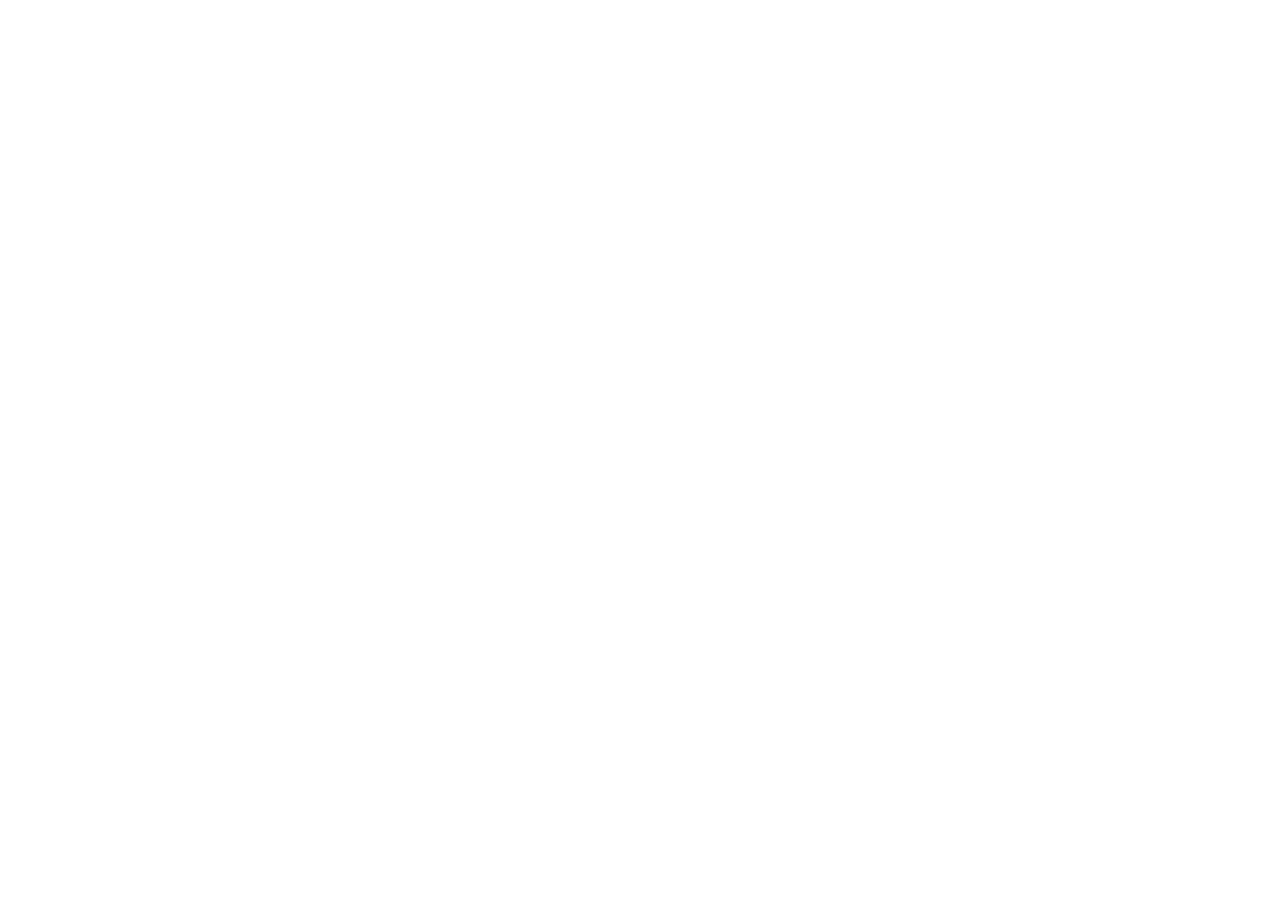
==== index.html @ 35bfcfbe "primer commit" ====
<!DOCTYPE html>
<html lang="en">
<head>
  <meta charset="UTF-8">
  <meta name="viewport" content="width=device-width, initial-scale=1.0">
  <meta http-equiv="X-UA-Compatible" content="ie=edge">
  <link rel="stylesheet" href="./styles.css">
  <title>Document</title>
</head>
<body>

</body>
</html>
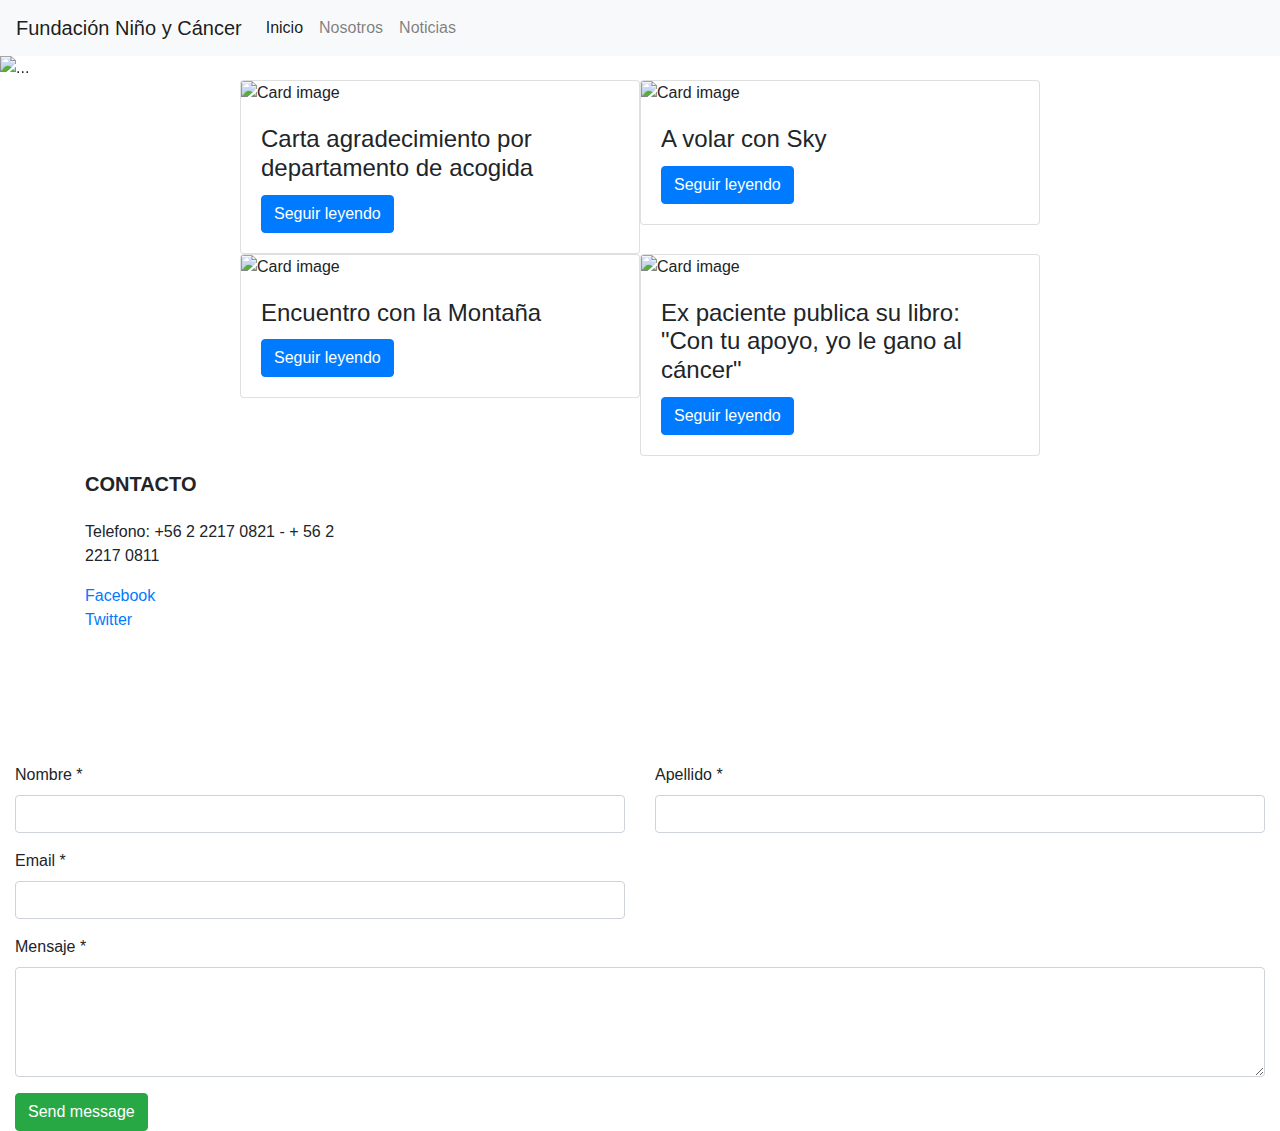
==== commit 504a16e9: "fix rss" ====
--- a/index.html
+++ b/index.html
@@ -4,10 +4,243 @@
   <meta charset="UTF-8">
   <meta name="viewport" content="width=device-width, initial-scale=1.0">
   <meta http-equiv="X-UA-Compatible" content="ie=edge">
+  <link rel="stylesheet" href="https://stackpath.bootstrapcdn.com/bootstrap/4.3.1/css/bootstrap.min.css" integrity="sha384-ggOyR0iXCbMQv3Xipma34MD+dH/1fQ784/j6cY/iJTQUOhcWr7x9JvoRxT2MZw1T" crossorigin="anonymous">
   <link rel="stylesheet" href="./styles.css">
-  <title>Document</title>
+  <title>Fundación Niño y Cáncer</title>
 </head>
 <body>
 
+
+  <nav class="navbar navbar-expand-md navbar-light bg-light">
+      <a href="#" class="navbar-brand">Fundación Niño y Cáncer</a>
+      <button type="button" class="navbar-toggler" data-toggle="collapse" data-target="#navbarCollapse">
+          <span class="navbar-toggler-icon"></span>
+      </button>
+
+      <div class="collapse navbar-collapse" id="navbarCollapse">
+          <div class="navbar-nav">
+              <a href="index.html" class="nav-item nav-link active">Inicio</a>
+              <a href="nosotros.html" class="nav-item nav-link">Nosotros</a>
+              <a href="noticias.html" class="nav-item nav-link">Noticias</a>
+
+          <div class="navbar-nav ml-auto">
+
+          </div>
+      </div>
+  </nav>
+
+
+
+
+  <div id="carouselExampleControls" class="carousel slide" data-ride="carousel">
+    <div class="carousel-inner">
+      <div class="carousel-item active">
+        <img src="./assets/c1.jpg" class="d-block w-100" alt="...">
+      </div>
+      <div class="carousel-item">
+        <img src="./assets/c2.jpg" class="d-block w-100" alt="...">
+      </div>
+      <div class="carousel-item">
+        <img src="./assets/c3.jpg" class="d-block w-100" alt="...">
+      </div>
+    </div>
+    <a class="carousel-control-prev" href="#carouselExampleControls" role="button" data-slide="prev">
+      <span class="carousel-control-prev-icon" aria-hidden="true"></span>
+      <span class="sr-only">Previous</span>
+    </a>
+    <a class="carousel-control-next" href="#carouselExampleControls" role="button" data-slide="next">
+      <span class="carousel-control-next-icon" aria-hidden="true"></span>
+      <span class="sr-only">Next</span>
+    </a>
+  </div>
+
+
+
+
+<div class="row justify-content-center">
+  <div class="col-xs-6">
+    <div class="card" style="width:400px">
+    <img class="card-img-top" src="./assets/img1.jpg" alt="Card image">
+    <div class="card-body">
+      <h4 class="card-title">Carta agradecimiento por departamento de acogida</h4>
+
+      <a href="#" class="btn btn-primary">Seguir leyendo</a>
+    </div>
+  </div>
+  </div>
+
+  <div class="col-xs-6">
+    <div class="card" style="width:400px">
+    <img class="card-img-top" src="./assets/img2.jpg" alt="Card image">
+    <div class="card-body">
+      <h4 class="card-title">A volar con Sky</h4>
+
+      <a href="#" class="btn btn-primary">Seguir leyendo</a>
+    </div>
+  </div>
+  </div>
+
+</div>
+
+
+<div class="row justify-content-center">
+
+  <div class="col-xs-6">
+    <div class="card" style="width:400px">
+    <img class="card-img-top" src="./assets/img3.jpeg" alt="Card image">
+    <div class="card-body">
+      <h4 class="card-title">Encuentro con la Montaña</h4>
+
+      <a href="#" class="btn btn-primary">Seguir leyendo</a>
+    </div>
+  </div>
+  </div>
+
+  <div class="col-xs-6">
+    <div class="card" style="width:400px">
+    <img class="card-img-top" src="./assets/img4.jpg" alt="Card image">
+    <div class="card-body">
+      <h4 class="card-title">Ex paciente publica su libro: "Con tu apoyo, yo le gano al cáncer"</h4>
+
+      <a href="#" class="btn btn-primary">Seguir leyendo</a>
+    </div>
+  </div>
+  </div>
+
+</div>
+
+<div class="separador">
+
+</div>
+
+<!-- Footer -->
+<footer class="page-footer font-small indigo">
+
+
+    <div class="container text-center text-md-left">
+
+      <div class="row">
+
+        <div class="col-md-3 mx-auto">
+
+          <h5 class="font-weight-bold text-uppercase mt-3 mb-4">Contacto</h5>
+
+          <ul class="list-unstyled">
+
+            <li>
+              <p>Telefono: +56 2 2217 0821 - + 56 2 2217 0811</p>
+            </li>
+            <li>
+              <a href="https://www.facebook.com/ninoycancer/">Facebook</a>
+            </li>
+            <li>
+              <a href="https://twitter.com/funninocancer">Twitter</a>
+            </li>
+          </ul>
+
+        </div>
+
+        <hr class="clearfix w-100 d-md-none">
+
+
+        <div class="col-md-3 mx-auto">
+
+
+
+        </div>
+
+        <hr class="clearfix w-100 d-md-none">
+
+        <div class="col-md-3 mx-auto">
+
+
+        </div>
+
+        <hr class="clearfix w-100 d-md-none">
+
+        <div class="col-md-3 mx-auto">
+
+          <div class="iframe-container">
+    <iframe src="https://www.google.com/maps/embed?pb=!1m18!1m12!1m3!1d3331.5093060796576!2d-70.5393396850683!3d-33.383874501484044!2m3!1f0!2f0!3f0!3m2!1i1024!2i768!4f13.1!3m3!1m2!1s0x9662c952b6e45c13%3A0xe20a79d839401910!2sTupungato+10070%2C+Vitacura%2C+Regi%C3%B3n+Metropolitana!5e0!3m2!1ses-419!2scl!4v1556790973995!5m2!1ses-419!2scl" width="400" height="300" frameborder="0" style="border:0" allowfullscreen></iframe>
+          </div>
+
+        </div>
+
+      </div>
+
+
+    </div>
+
+
+<div class="row"></div>
+<div class="col mx-auto">
+  <form id="contact-form" method="post" action="contact.php" role="form">
+
+  <div class="messages"></div>
+
+  <div class="controls">
+
+      <div class="row">
+          <div class="col-6">
+              <div class="form-group">
+                  <label for="form_name">Nombre *</label>
+                  <input id="form_name" type="text" name="name" class="form-control"  required="required" data-error="Firstname is required.">
+                  <div class="help-block with-errors"></div>
+              </div>
+          </div>
+          <div class="col-6">
+              <div class="form-group">
+                  <label for="form_lastname">Apellido *</label>
+                  <input id="form_lastname" type="text" name="surname" class="form-control" required="required" data-error="Lastname is required.">
+                  <div class="help-block with-errors"></div>
+              </div>
+          </div>
+      </div>
+      <div class="row">
+          <div class="col-6">
+              <div class="form-group">
+                  <label for="form_email">Email *</label>
+                  <input id="form_email" type="email" name="email" class="form-control"  required="required" data-error="Valid email is required.">
+                  <div class="help-block with-errors"></div>
+              </div>
+          </div>
+
+      </div>
+
+      <div class=separador_footer></div>
+
+      <div class="row">
+          <div class="col-12">
+              <div class="form-group">
+                  <label for="form_message">Mensaje *</label>
+                  <textarea id="form_message" name="message" class="form-control"  rows="4" required="required" data-error="Please, leave us a message."></textarea>
+                  <div class="help-block with-errors"></div>
+              </div>
+          </div>
+      </div>
+
+      <div class="row">
+        <div class="col-12">
+            <input type="submit" class="btn btn-success btn-send" value="Send message">
+        </div>
+      </div>
+
+  </div>
+
+  </form>
+
+</div>
+
+  </footer>
+
+
+
+
+
+
+
+<script src="https://code.jquery.com/jquery-3.3.1.slim.min.js" integrity="sha384-q8i/X+965DzO0rT7abK41JStQIAqVgRVzpbzo5smXKp4YfRvH+8abtTE1Pi6jizo" crossorigin="anonymous"></script>
+<script src="https://cdnjs.cloudflare.com/ajax/libs/popper.js/1.14.3/umd/popper.min.js" integrity="sha384-ZMP7rVo3mIykV+2+9J3UJ46jBk0WLaUAdn689aCwoqbBJiSnjAK/l8WvCWPIPm49" crossorigin="anonymous"></script>
+<script src="https://stackpath.bootstrapcdn.com/bootstrap/4.1.3/js/bootstrap.min.js" integrity="sha384-ChfqqxuZUCnJSK3+MXmPNIyE6ZbWh2IMqE241rYiqJxyMiZ6OW/JmZQ5stwEULTy" crossorigin="anonymous"></script>
 </body>
 </html>
